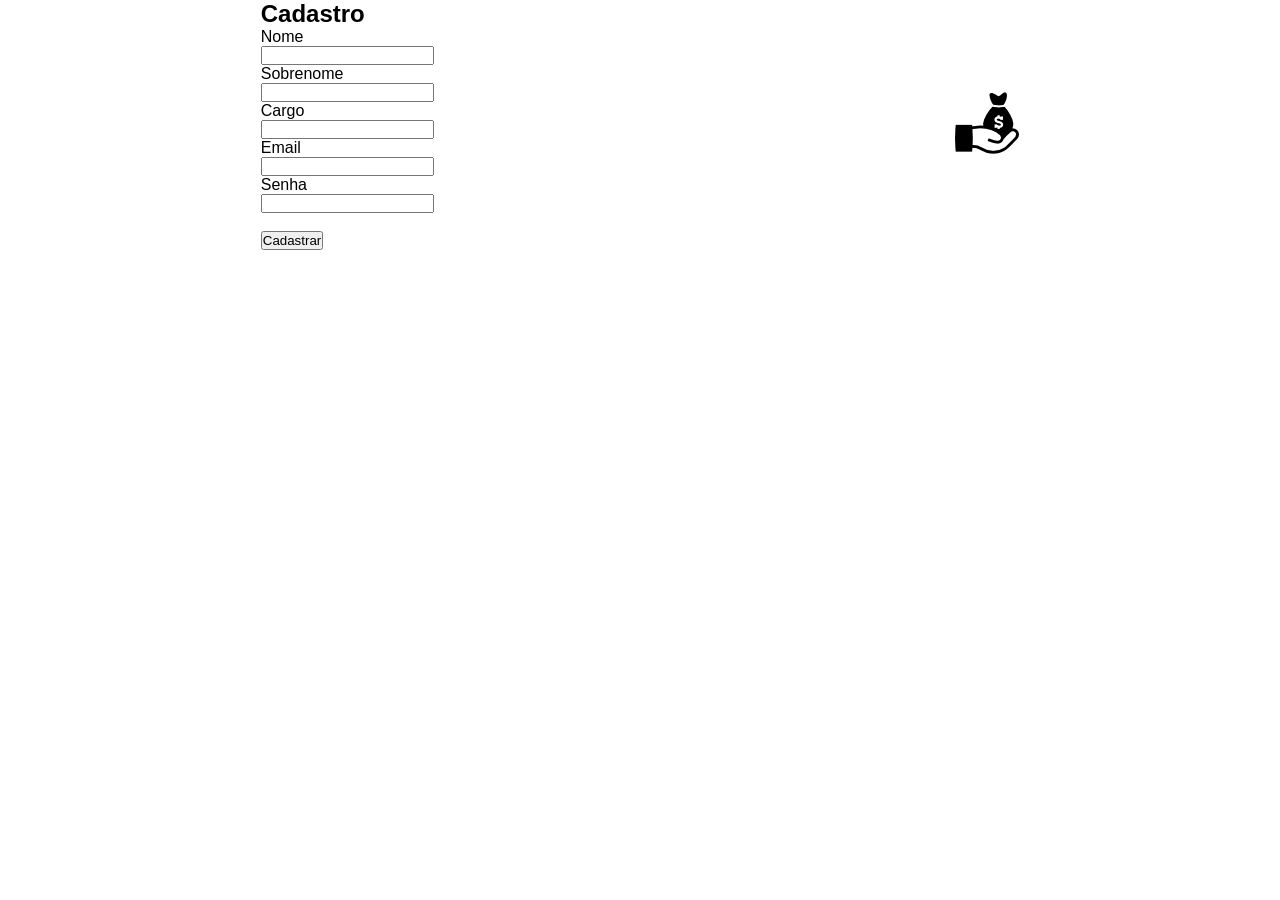
==== sistema-web/html/cadastro.html @ a0b17272 "feat(cadastro.html): Inicio da tela de cadastro" ====
<!DOCTYPE html>
<html lang="pt">
<head>
    <meta charset="UTF-8">
    <meta http-equiv="X-UA-Compatible" content="IE=edge">
    <meta name="viewport" content="width=device-width, initial-scale=1.0">
    <link rel="stylesheet" href="../css/cadastro.css">
    <title>Cadastro</title>
</head>
<body>
    <div class="box-cadastro">
        <div class="box-form">
            <h2>Cadastro</h2>
            <form action="">
                <div>
                    <label for="">Nome</label>
                    <br>
                    <input class="ipt-padrao" type="text" name="" id="">
                </div>
                <div>
                    <label for="">Sobrenome</label>
                    <br>
                    <input class="ipt-padrao" type="text" name="" id="">
                </div>
                <div>
                    <label for="">Cargo</label>
                    <br>
                    <input class="ipt-padrao" type="text" name="" id="">
                </div>
                <div>
                    <label for="">Email</label>
                    <br>
                    <input class="ipt-padrao" type="text" name="" id="">
                </div>
                <div>
                    <label for="">Senha</label>
                    <br>
                    <input class="ipt-padrao" type="text" name="" id="">
                </div>
                <br>
                <div>
                    <button>Cadastrar</button>
                </div>
            </form>
        </div>
        <div>
            <img src="../img/saco-de-dinheiro-em-dolares-na-mao.png" alt="dinheiro">
        </div>
    </div>
</body>
</html>
---- sistema-web/css/cadastro.css ----
*{
    margin: 0px;
    padding: 0px;
    font-family: Arial;
}

.box-cadastro {
    width: 100%;
    display: flex;
    justify-content: space-around;
    align-items: center;
}

.box-form form {
    display: flex;
    flex-direction: column;
}
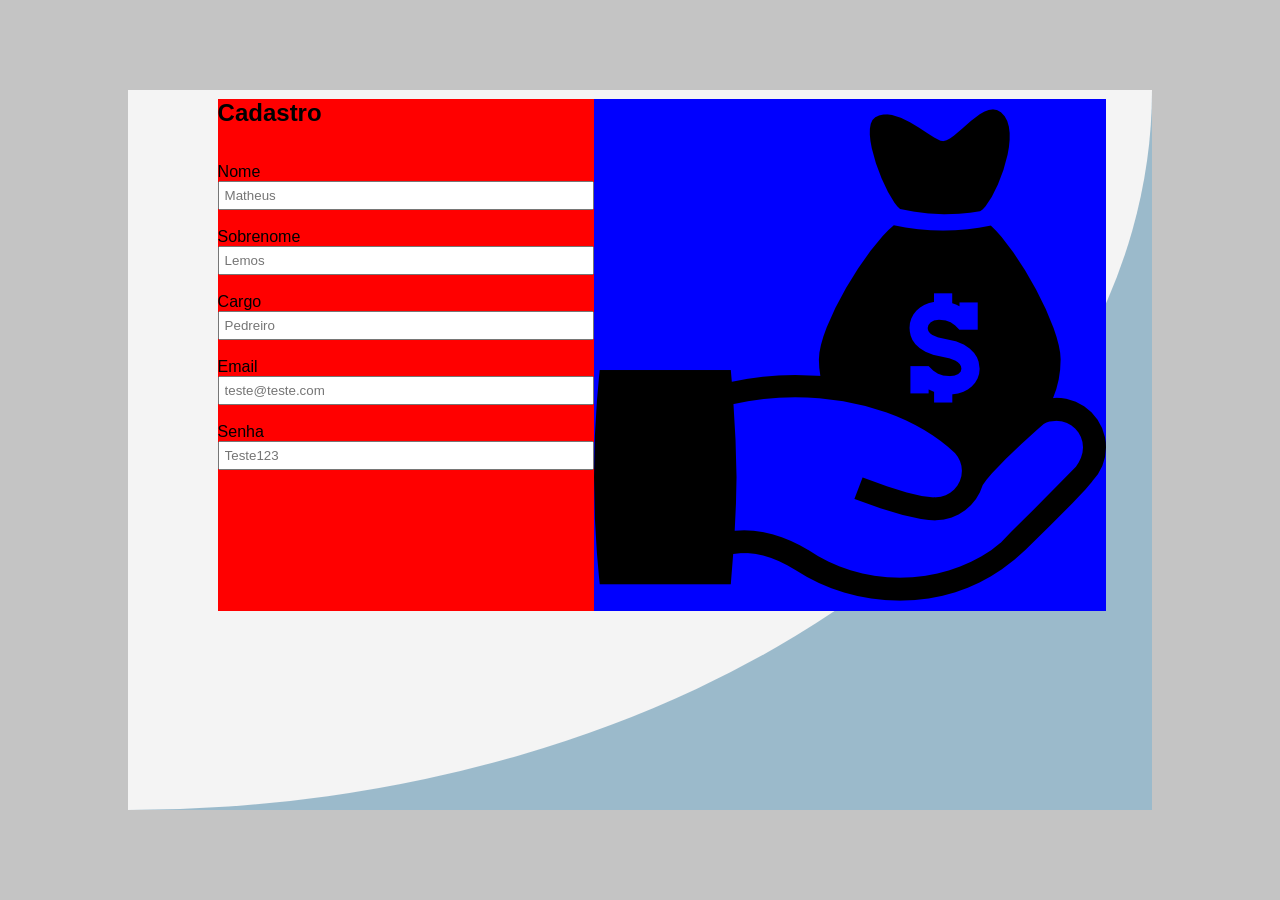
==== commit 5a82dafc: "feat(TelaCadastro.html, TelaCadastro.css): Tela de cadastro incompleta" ====
--- a/sistema-web/html/cadastro.html
+++ b/sistema-web/html/cadastro.html
@@ -1,5 +1,6 @@
 <!DOCTYPE html>
 <html lang="pt">
+
 <head>
     <meta charset="UTF-8">
     <meta http-equiv="X-UA-Compatible" content="IE=edge">
@@ -7,45 +8,59 @@
     <link rel="stylesheet" href="../css/cadastro.css">
     <title>Cadastro</title>
 </head>
+
 <body>
-    <div class="box-cadastro">
-        <div class="box-form">
-            <h2>Cadastro</h2>
-            <form action="">
-                <div>
-                    <label for="">Nome</label>
-                    <br>
-                    <input class="ipt-padrao" type="text" name="" id="">
+    <div class="backgroud">
+        <div class="background-wave">
+            <div class="background-cadastro">
+                <div class="box-form">
+                    <div class="box-cadastro">
+                        <div class="title">
+                            <h2>Cadastro</h2>
+                        </div>
+                        <br><br>
+                        <div class="form-cadastro">
+                            <form action="">
+                                <div>
+                                    <label for="">Nome</label>
+                                    <br>
+                                    <input type="" class="ipt-padrao" placeholder="Matheus">
+                                </div>
+                                <br>
+                                <div>
+                                    <label for="">Sobrenome</label>
+                                    <br>
+                                    <input type="" class="ipt-padrao" placeholder="Lemos">
+                                </div>
+                                <br>
+                                <div>
+                                    <label for="">Cargo</label>
+                                    <br>
+                                    <input type="" class="ipt-padrao" placeholder="Pedreiro">
+                                </div>
+                                <br>
+                                <div>
+                                    <label for="">Email</label>
+                                    <br>
+                                    <input type="" class="ipt-padrao" placeholder="teste@teste.com">
+                                </div>
+                                <br>
+                                <div>
+                                    <label for="">Senha</label>
+                                    <br>
+                                    <input type="" class="ipt-padrao" placeholder="Teste123">
+                                </div>
+                                <br>
+                            </form>
+                        </div>
+                    </div>
+                    <div class="img-dinheiro">
+                        <img src="../img/saco-de-dinheiro-em-dolares-na-mao.png" alt="">
+                    </div>
                 </div>
-                <div>
-                    <label for="">Sobrenome</label>
-                    <br>
-                    <input class="ipt-padrao" type="text" name="" id="">
-                </div>
-                <div>
-                    <label for="">Cargo</label>
-                    <br>
-                    <input class="ipt-padrao" type="text" name="" id="">
-                </div>
-                <div>
-                    <label for="">Email</label>
-                    <br>
-                    <input class="ipt-padrao" type="text" name="" id="">
-                </div>
-                <div>
-                    <label for="">Senha</label>
-                    <br>
-                    <input class="ipt-padrao" type="text" name="" id="">
-                </div>
-                <br>
-                <div>
-                    <button>Cadastrar</button>
-                </div>
-            </form>
-        </div>
-        <div>
-            <img src="../img/saco-de-dinheiro-em-dolares-na-mao.png" alt="dinheiro">
+            </div>
         </div>
     </div>
 </body>
+
 </html>
--- a/sistema-web/css/cadastro.css
+++ b/sistema-web/css/cadastro.css
@@ -4,14 +4,47 @@
     font-family: Arial;
 }
 
-.box-cadastro {
-    width: 100%;
+.backgroud {
+    background-color: #C4C4C4;
+    height: 100vh;
+    width: 100vw;
     display: flex;
-    justify-content: space-around;
     align-items: center;
+    justify-content: center;
 }
 
-.box-form form {
+.background-wave {
+    background-color: rgba(116, 177, 211, 0.5);
+    height: 80vh;
+    width: 80vw;
+}
+
+.background-cadastro {
+    background-color: #F4F4F4;
+    height: 80vh;
+    width: 80vw;
+    border-bottom-right-radius: 100%;
+}
+
+.box-form {
     display: flex;
-    flex-direction: column;
+    justify-content: space-between;    
+    padding: 1vh 0;
+    margin: 0 7vw;
+}
+
+.box-cadastro {
+    background-color: red;
+}
+
+.ipt-padrao {
+    padding: 5px;
+    width: 28.3vw;
+}
+
+.img-dinheiro {
+    background-color: blue;
+    display: flex;
+    align-items: center;
+    justify-content: center;
 }
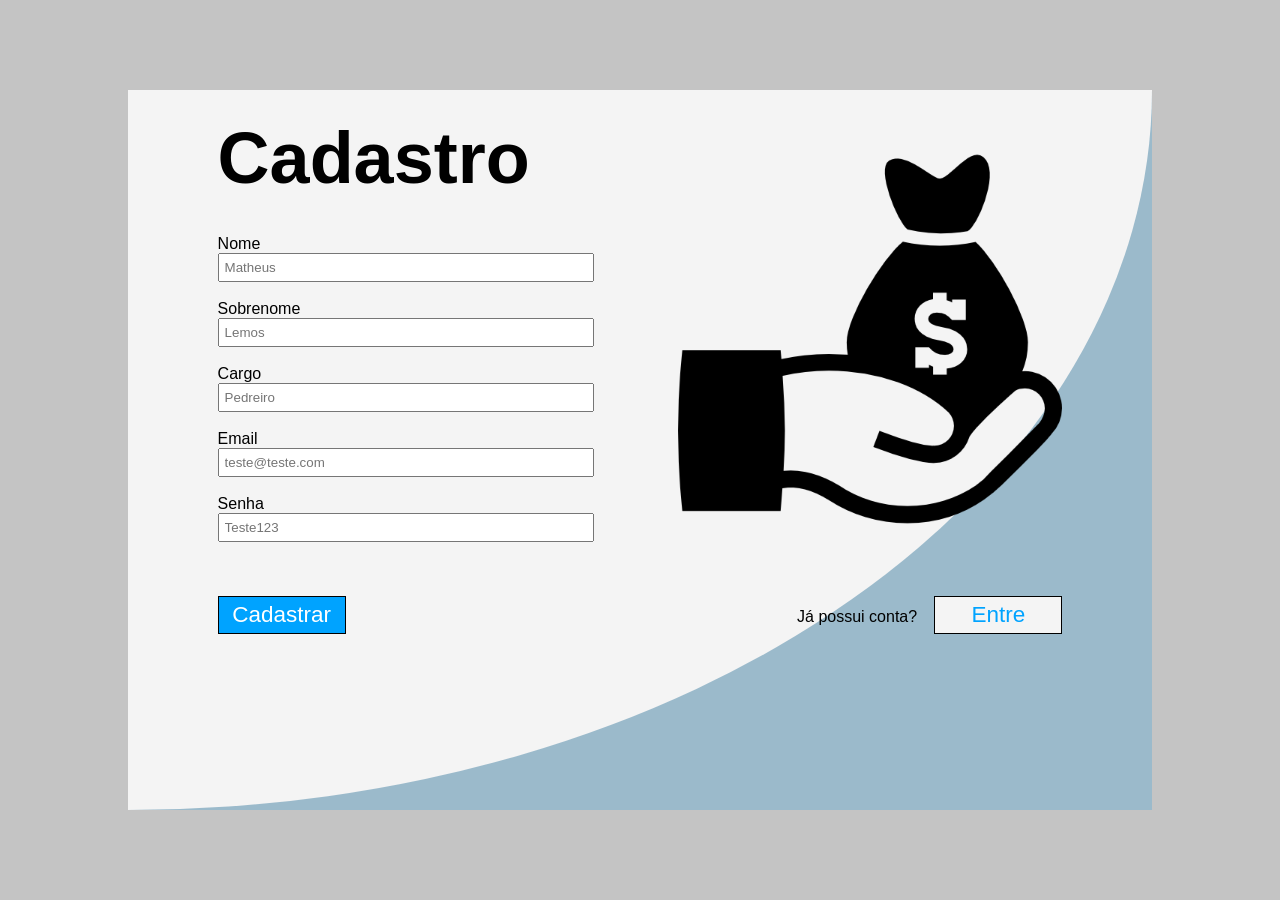
==== commit 5116a292: "feat(cadastro.html, cadastro.css): Tela de cadastro finalizada" ====
--- a/sistema-web/html/cadastro.html
+++ b/sistema-web/html/cadastro.html
@@ -58,6 +58,16 @@
                         <img src="../img/saco-de-dinheiro-em-dolares-na-mao.png" alt="">
                     </div>
                 </div>
+                <div class="box-button">
+                    <div>
+                        <button class="btn-cadastro">Cadastrar</button>
+                    </div>
+
+                    <div>
+                        <span>Já possui conta?</span>
+                        <a href="login.html"><button class="btn-login">Entre</button></a>
+                    </div>
+                </div>
             </div>
         </div>
     </div>
--- a/sistema-web/css/cadastro.css
+++ b/sistema-web/css/cadastro.css
@@ -29,12 +29,12 @@
 .box-form {
     display: flex;
     justify-content: space-between;    
-    padding: 1vh 0;
+    padding: 3vh 0;
     margin: 0 7vw;
 }
 
-.box-cadastro {
-    background-color: red;
+.title h2 {
+    font-size: 8vh;
 }
 
 .ipt-padrao {
@@ -43,8 +43,41 @@
 }
 
 .img-dinheiro {
-    background-color: blue;
+    /* background-color: blue; */
     display: flex;
     align-items: center;
     justify-content: center;
+}
+
+.img-dinheiro img {
+    width: 30vw;
+}
+
+.box-button {
+    display: flex;
+    align-items: center;
+    justify-content: space-between;
+    margin: 0 7vw;
+    padding: 1vh 0;
+}
+
+.btn-cadastro {
+    background-color: #00A3FF;
+    width: 10vw;
+    padding: 5px;
+    color: #fff;
+    border: black solid 1px;
+    font-size: 2.5vh;
+    cursor: pointer;
+}
+
+.btn-login {
+    background-color: #F4F4F4;
+    width: 10vw;
+    padding: 5px;
+    color: #00A3FF;
+    border: black solid 1px;
+    font-size: 2.5vh;
+    margin: 0 0 0 1vw;
+    cursor: pointer;
 }
